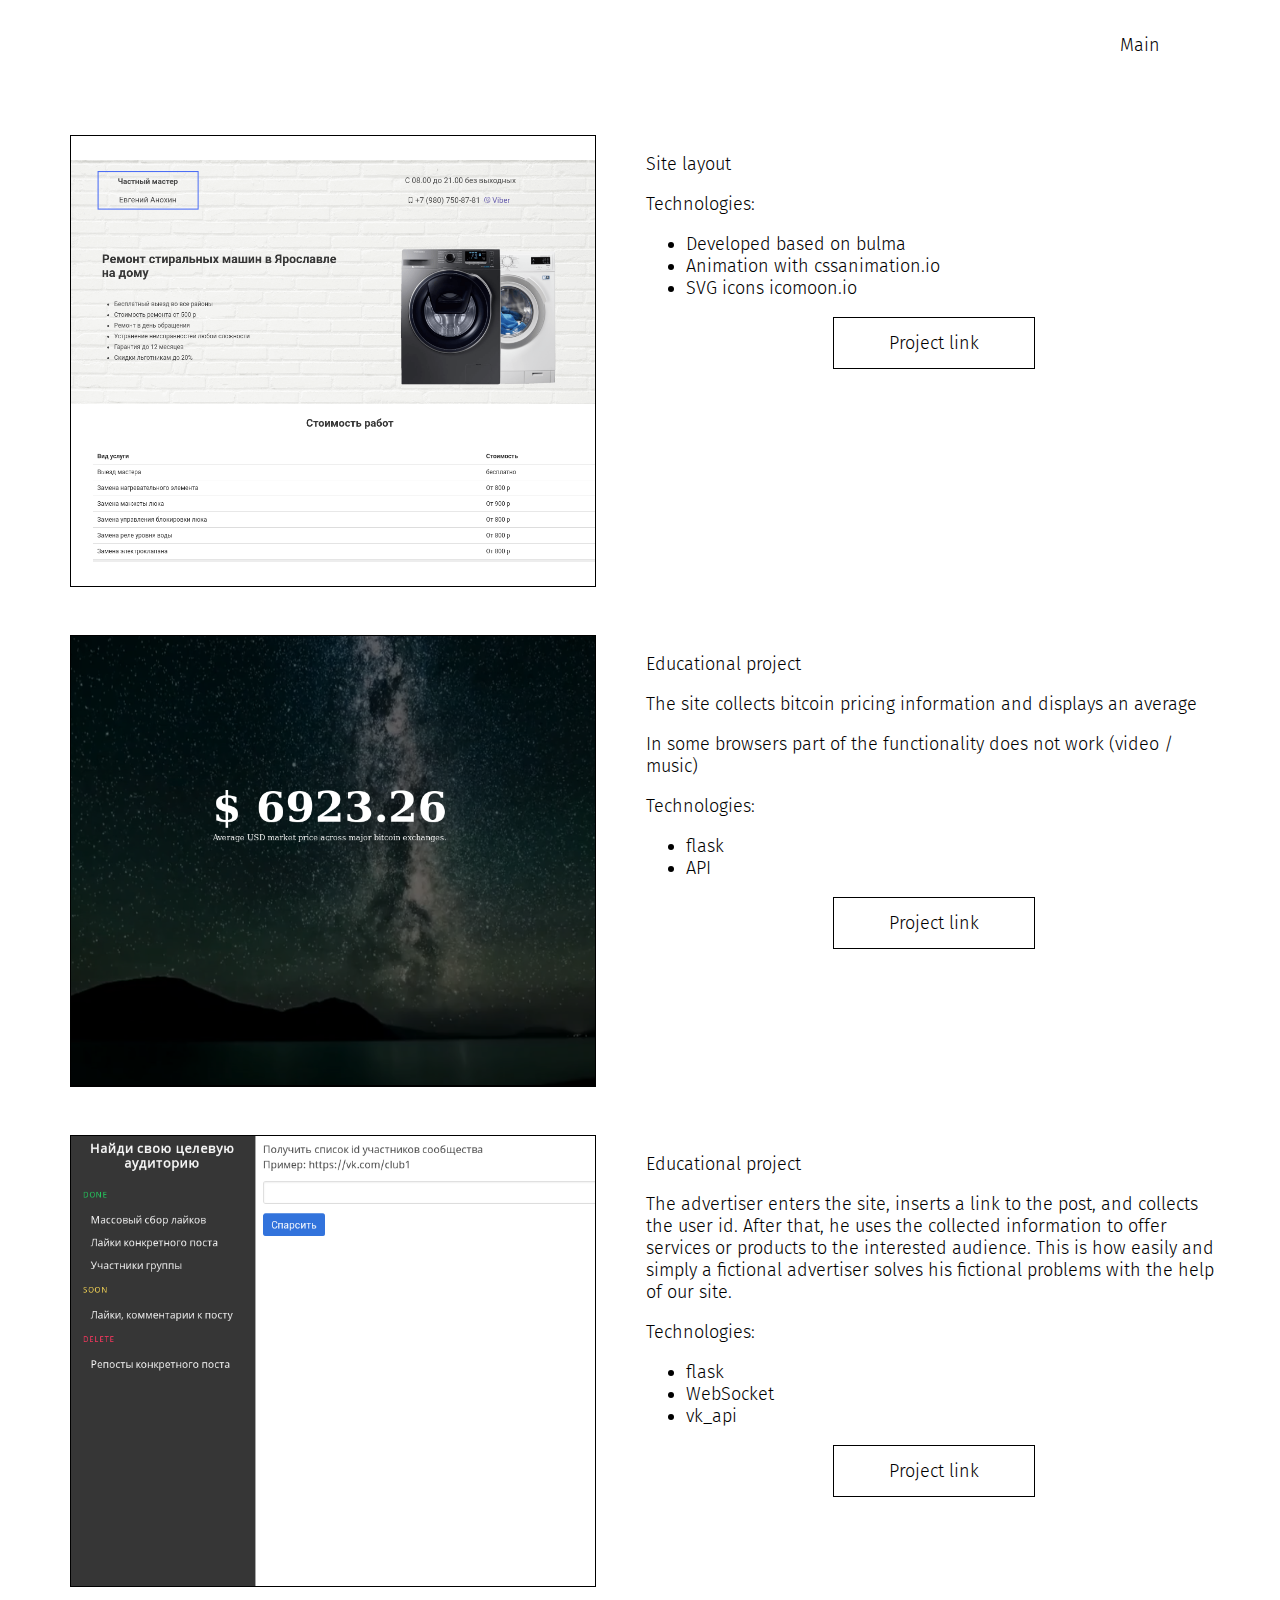
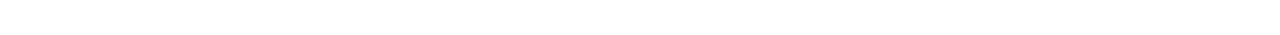
==== work.html @ 335fdf1c "---update" ====
<!DOCTYPE html>
<html lang="en">
<head>
    <meta charset="UTF-8">
    <title>Portfolio</title>
    <link rel="shortcut icon" href="favicon.ico"/>
    <link href="https://fonts.googleapis.com/css?family=Fira+Sans:300,400"
          rel="stylesheet">
    <link rel="stylesheet" href="css/font-awesome.min.css">
    <link rel="stylesheet" href="css/normalize.css">
    <link rel="stylesheet" href="css/main.css">
</head>
<body>
<nav class="nav-work">
    <a class="button-work" href="index.html">Main</a>
</nav>
<div class="container imageSize">
    <div class="portfolio work1"></div>
    <div class="portfolio-info">
        <p> Site layout </p>
        <p> Technologies: </p>
        <ul>
            <li> Developed based on bulma</li>
            <li> Animation with cssanimation.io</li>
            <li> SVG icons icomoon.io</li>
        </ul>
        <a class="button" href="https://stiralmaster76.ru/"
           target="_blank" rel="nofollow">Project link</a>
    </div>
</div>

<div class="container imageSize">
    <div class="portfolio work2"></div>
    <div class="portfolio-info">
        <p> Educational project </p>
        <p> The site collects bitcoin pricing information and displays an
            average </p>
        <p> In some browsers part of the functionality does not work (video /
            music) </p>
        <p> Technologies: </p>
        <ul>
            <li> flask</li>
            <li> API</li>
        </ul>
        <a class="button" href="http://coincost.cf/"
           target="_blank" rel="nofollow">Project link</a>
    </div>
</div>

<div class="container imageSize">
    <div class="portfolio work3"></div>
    <div class="portfolio-info">
        <p> Educational project </p>
        <p>The advertiser enters the site, inserts a link to the post, and
            collects the user id. After that, he uses the collected information
            to offer services or products to the interested audience. This is
            how easily and simply a fictional advertiser solves his fictional
            problems with the help of our site.</p>
        <p> Technologies: </p>
        <ul>
            <li> flask</li>
            <li> WebSocket</li>
            <li> vk_api</li>
        </ul>
        <a class="button" href="http://parsevk.ga/masslike"
           target="_blank" rel="nofollow">Project link</a>
    </div>
</div>
</body>
</html>
---- css/main.css ----
* {
  font-family: "Fira Sans", sans-serif;
  font-weight: 300;
  line-height: normal;
  font-size: 18px;
}

.button {
  width: 200px;
  height: 50px;
  border: black 1px solid;
  margin: 10px auto;
  display: flex;
  justify-content: center;
  align-items: center;
  text-decoration: none;
  color: black;
  background-color: white;
}

.social {
  display: flex;
  flex-flow: row nowrap;
  justify-content: center;
  margin-top: 100px;
}
.social a {
  margin: 50px 10px 10px 10px;
}

.social a i {
  height: 40px;
  width: 40px;
  border: 1px solid #111;
  line-height: 40px;
  color: #111;
  font-size: 20px;
  text-align: center;
}

.container {
  margin: 50px 70px 50px 70px;
  display: grid;
  grid-template-columns: 1fr 1fr;
  width: 90%;
  height: 650px;
}

.sample1 {
  margin-right: 50px;
  border: black 1px solid;
  height: 100%;
  background: url("../images/pug.png") no-repeat 40% 35%;
}

.sample2 {
  display: flex;
  flex-flow: column wrap;
}
.sample2 ul {
  margin-bottom: 50px;
}
.sample2 li {
  margin: 5px;
}

.imageSize {
  height: 450px;
}

.portfolio {
  margin-right: 50px;
  height: 100%;
  background-size: contain;
}

.work1 {
  border: black 1px solid;
  background: url("../images/work1.png") no-repeat 50%;
  background-size: contain;
}

.work2 {
  border: black 1px solid;
  background: url("../images/work2.png") no-repeat 50%;
  background-size: cover;
}

.work3 {
  border: black 1px solid;
  background: url("../images/work3.png") no-repeat;
  background-size: cover;
}

.nav-work {
  display: flex;
  flex-flow: row wrap;
  align-content: center;
  justify-content: end;
  margin: 5px 100px 5px 10px;
  padding: 5px;
}

.button-work {
  height: 50px;
  width: 50px;
  display: flex;
  margin: 10px;
  justify-content: center;
  align-items: center;
  text-decoration: none;
  color: black;
  background-color: white;
}

.button-work:hover {
  color: #333333;
}

/*# sourceMappingURL=main.css.map */
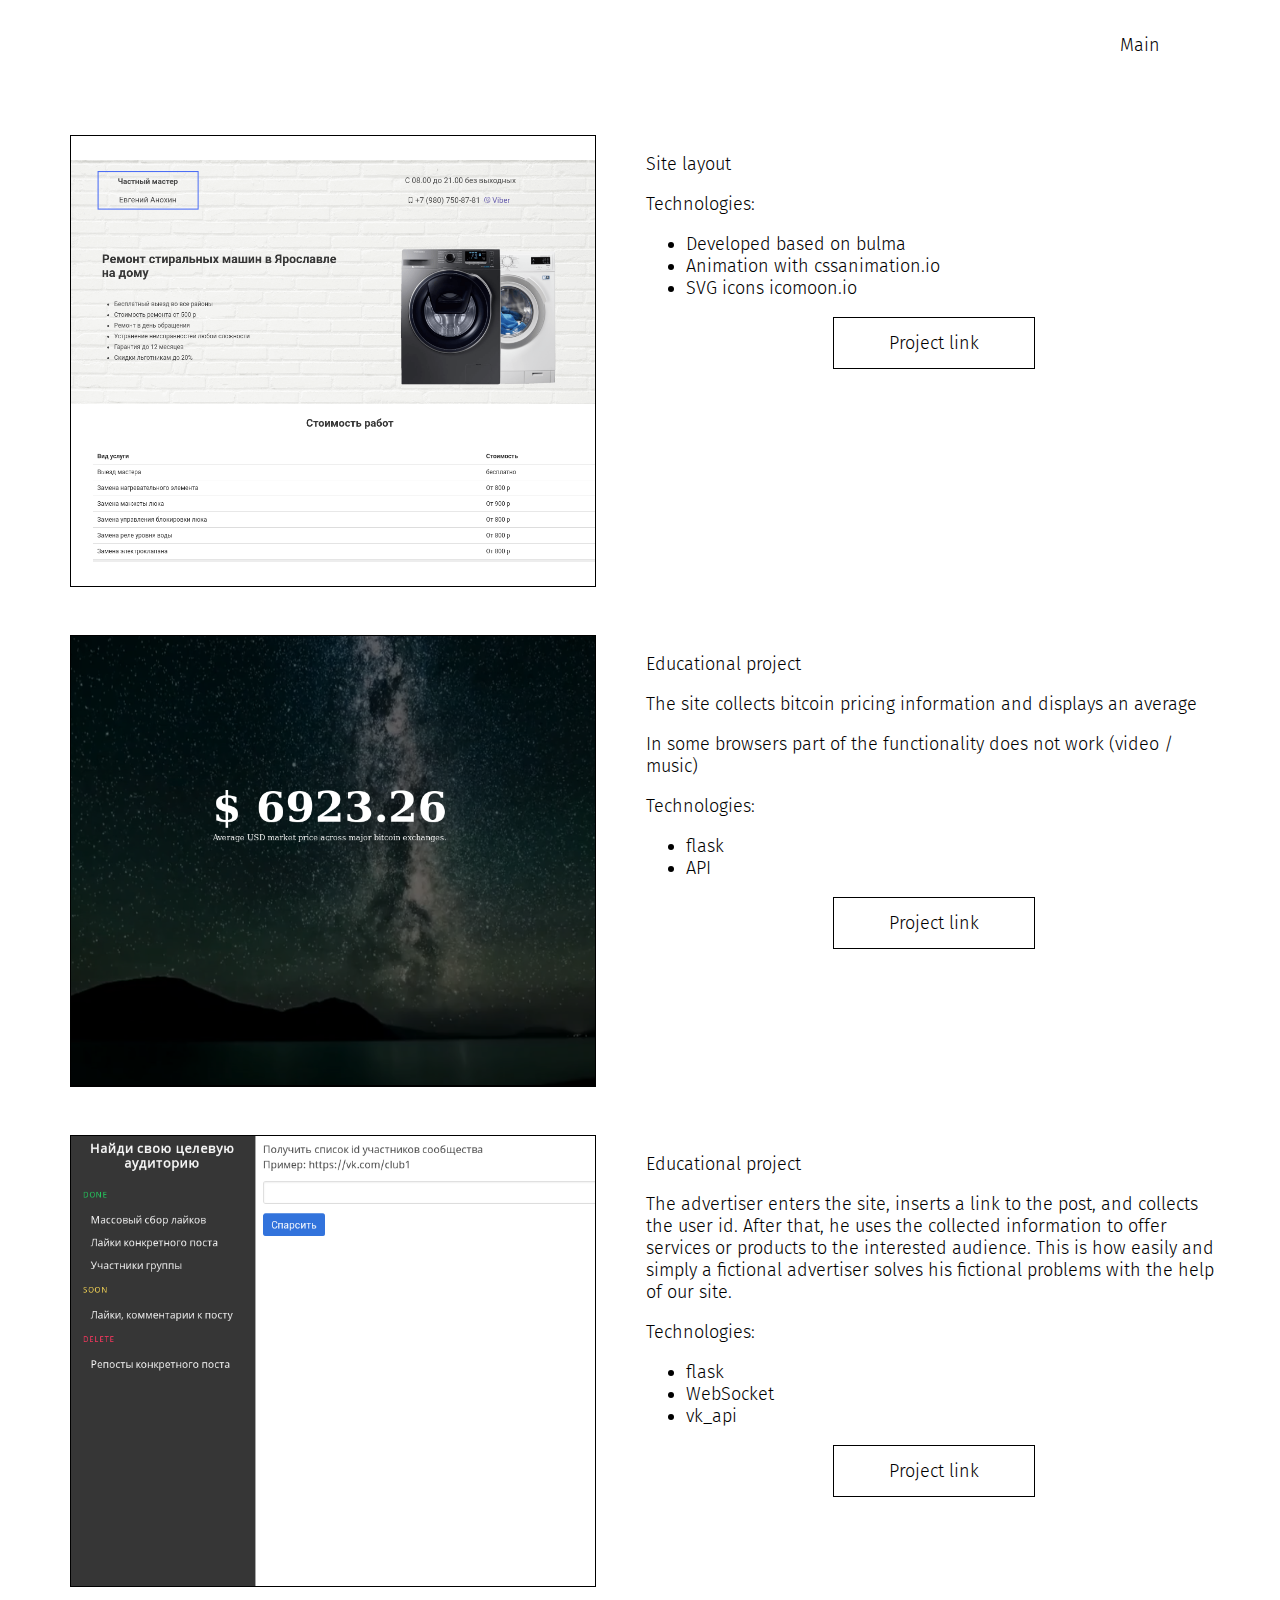
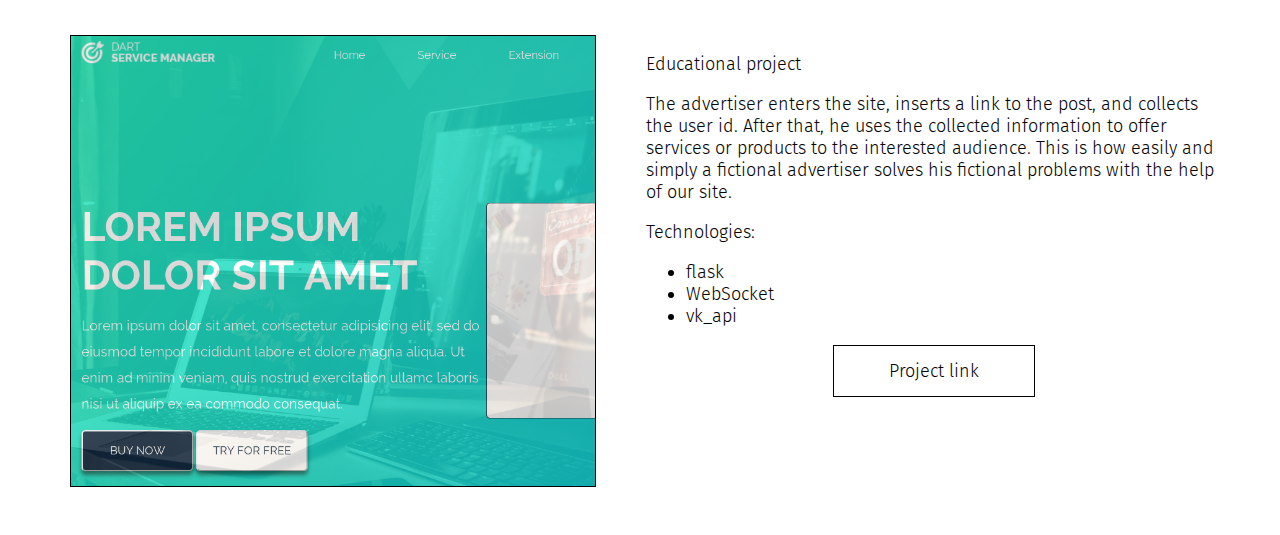
==== commit 6e283476: "add dart" ====
--- a/work.html
+++ b/work.html
@@ -14,6 +14,7 @@
 <nav class="nav-work">
     <a class="button-work" href="index.html">Main</a>
 </nav>
+
 <div class="container imageSize">
     <div class="portfolio work1"></div>
     <div class="portfolio-info">
@@ -66,5 +67,25 @@
            target="_blank" rel="nofollow">Project link</a>
     </div>
 </div>
+
+<div class="container imageSize">
+    <div class="portfolio work4"></div>
+    <div class="portfolio-info">
+        <p> Educational project </p>
+        <p>The advertiser enters the site, inserts a link to the post, and
+            collects the user id. After that, he uses the collected information
+            to offer services or products to the interested audience. This is
+            how easily and simply a fictional advertiser solves his fictional
+            problems with the help of our site.</p>
+        <p> Technologies: </p>
+        <ul>
+            <li> flask</li>
+            <li> WebSocket</li>
+            <li> vk_api</li>
+        </ul>
+        <a class="button" href="http://parsevk.ga/masslike"
+           target="_blank" rel="nofollow">Project link</a>
+    </div>
+</div>
 </body>
 </html>--- a/css/main.css
+++ b/css/main.css
@@ -92,6 +92,12 @@
   background-size: cover;
 }
 
+.work4 {
+  border: black 1px solid;
+  background: url("../images/work4.png") no-repeat;
+  background-size: cover;
+}
+
 .nav-work {
   display: flex;
   flex-flow: row wrap;
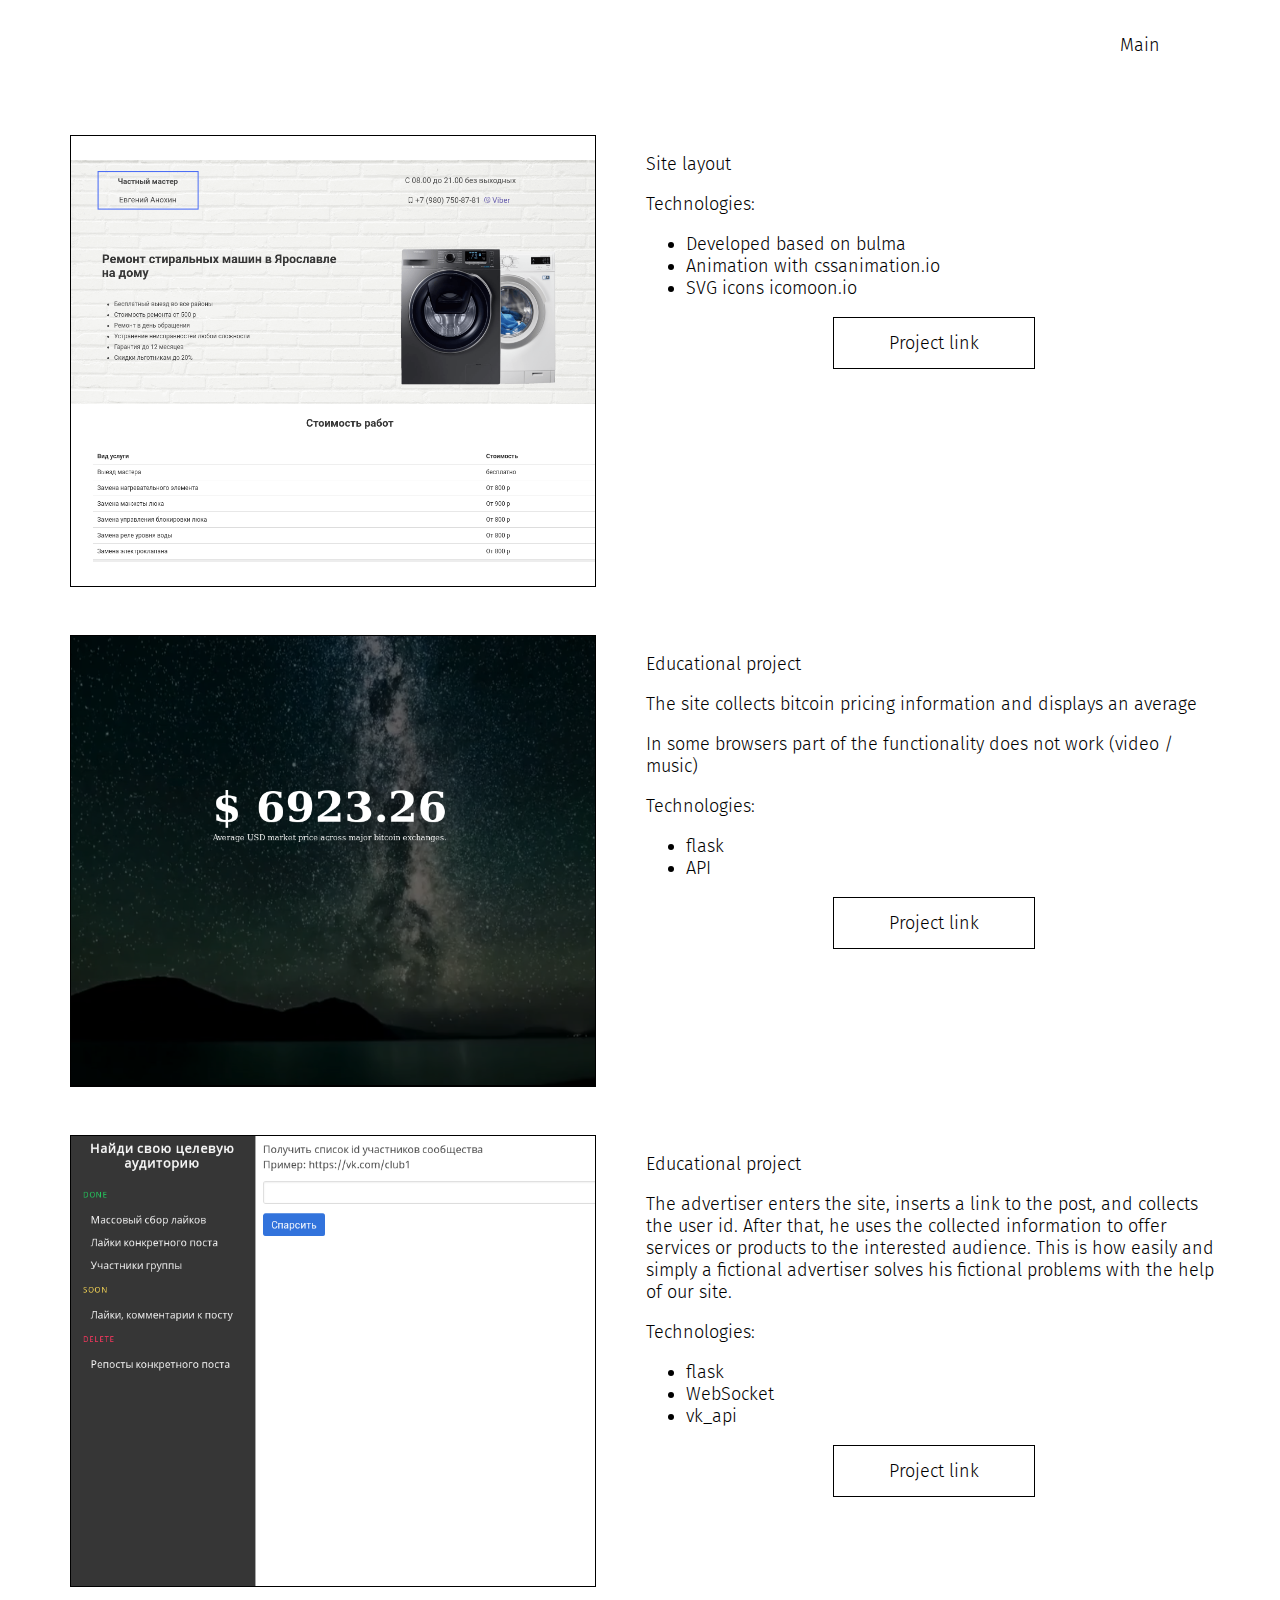
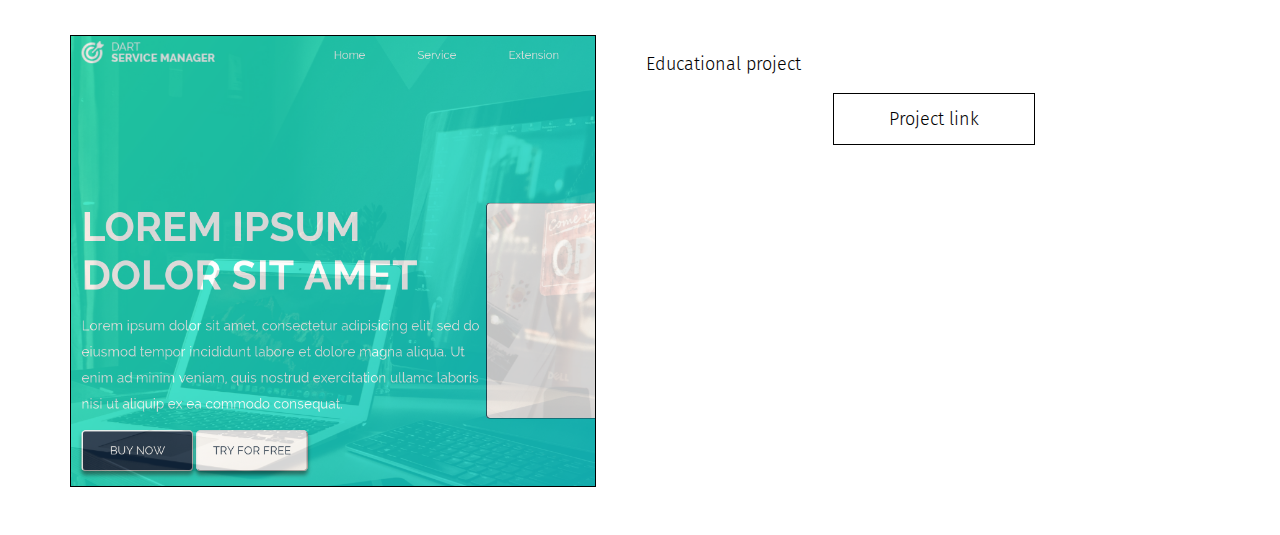
==== commit e66558fc: "update dart link" ====
--- a/work.html
+++ b/work.html
@@ -72,18 +72,7 @@
     <div class="portfolio work4"></div>
     <div class="portfolio-info">
         <p> Educational project </p>
-        <p>The advertiser enters the site, inserts a link to the post, and
-            collects the user id. After that, he uses the collected information
-            to offer services or products to the interested audience. This is
-            how easily and simply a fictional advertiser solves his fictional
-            problems with the help of our site.</p>
-        <p> Technologies: </p>
-        <ul>
-            <li> flask</li>
-            <li> WebSocket</li>
-            <li> vk_api</li>
-        </ul>
-        <a class="button" href="http://parsevk.ga/masslike"
+        <a class="button" href="https://0notnull.github.io/dart/index.html"
            target="_blank" rel="nofollow">Project link</a>
     </div>
 </div>
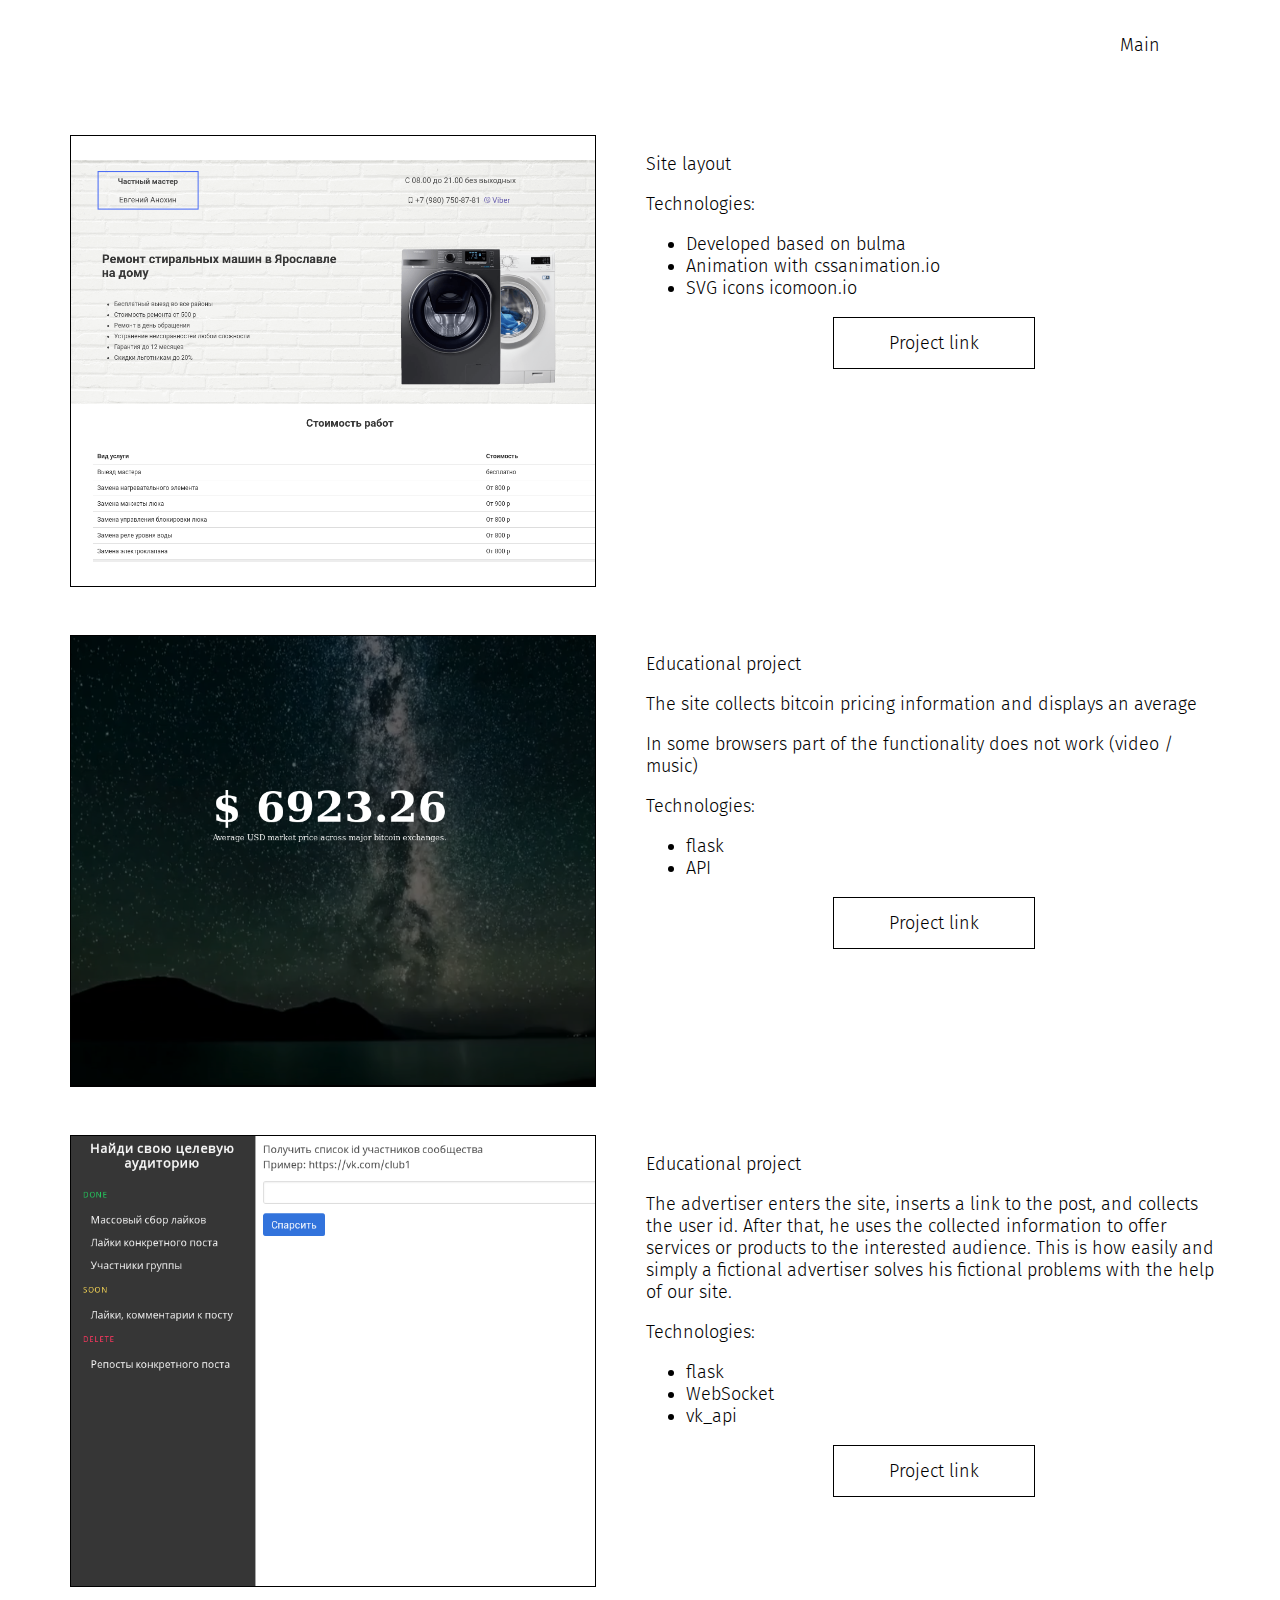
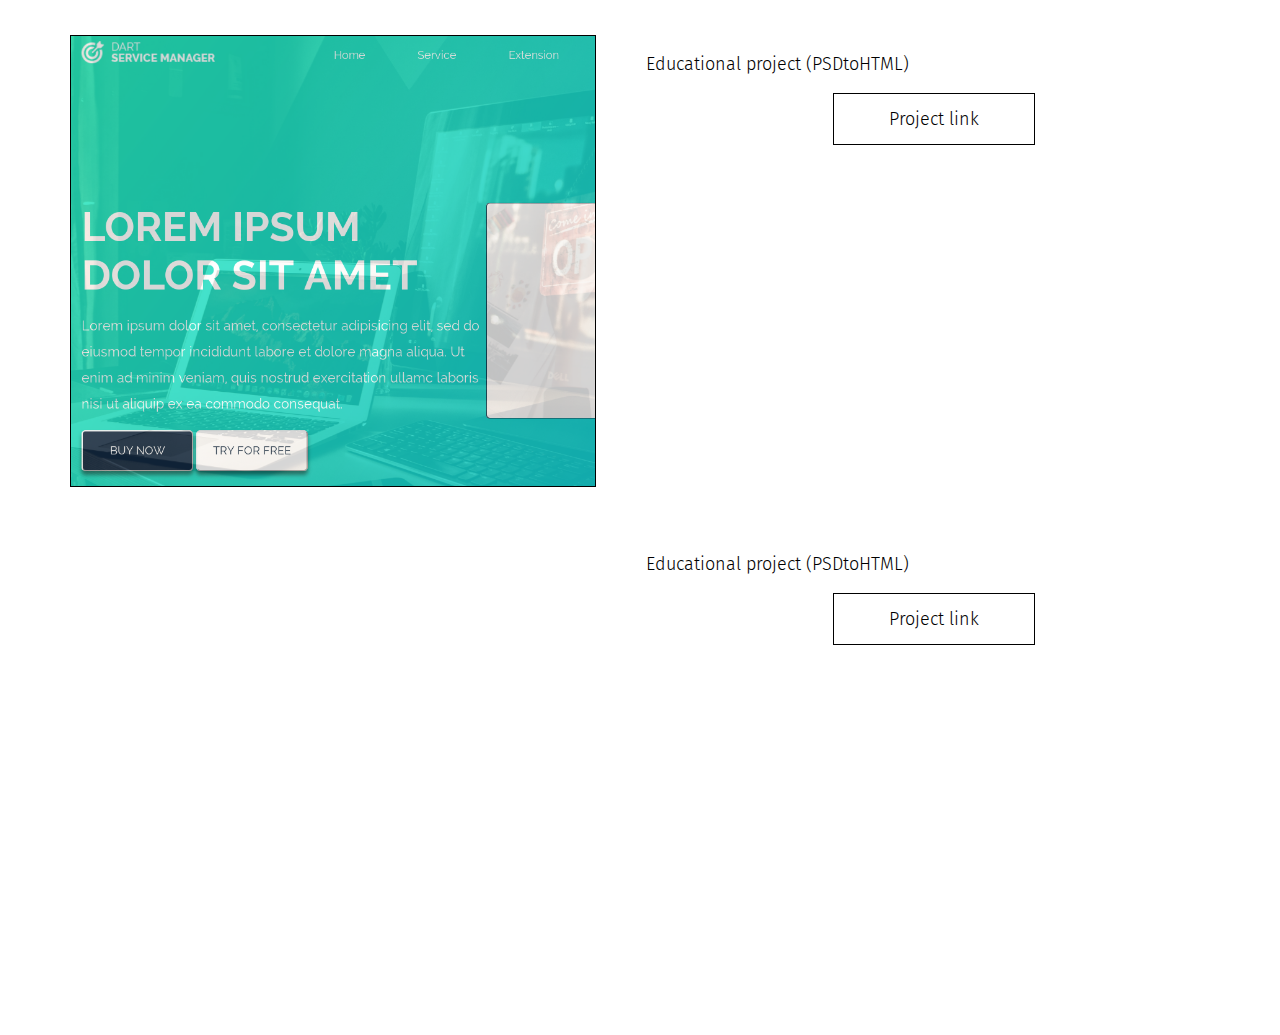
==== commit ca5aa2b7: "add project" ====
--- a/work.html
+++ b/work.html
@@ -71,8 +71,17 @@
 <div class="container imageSize">
     <div class="portfolio work4"></div>
     <div class="portfolio-info">
-        <p> Educational project </p>
+        <p> Educational project (PSDtoHTML) </p>
         <a class="button" href="https://0notnull.github.io/dart/index.html"
+           target="_blank" rel="nofollow">Project link</a>
+    </div>
+</div>
+
+<div class="container imageSize">
+    <div class="portfolio work5"></div>
+    <div class="portfolio-info">
+        <p> Educational project (PSDtoHTML) </p>
+        <a class="button" href="https://0notnull.github.io/lemon/index.html"
            target="_blank" rel="nofollow">Project link</a>
     </div>
 </div>
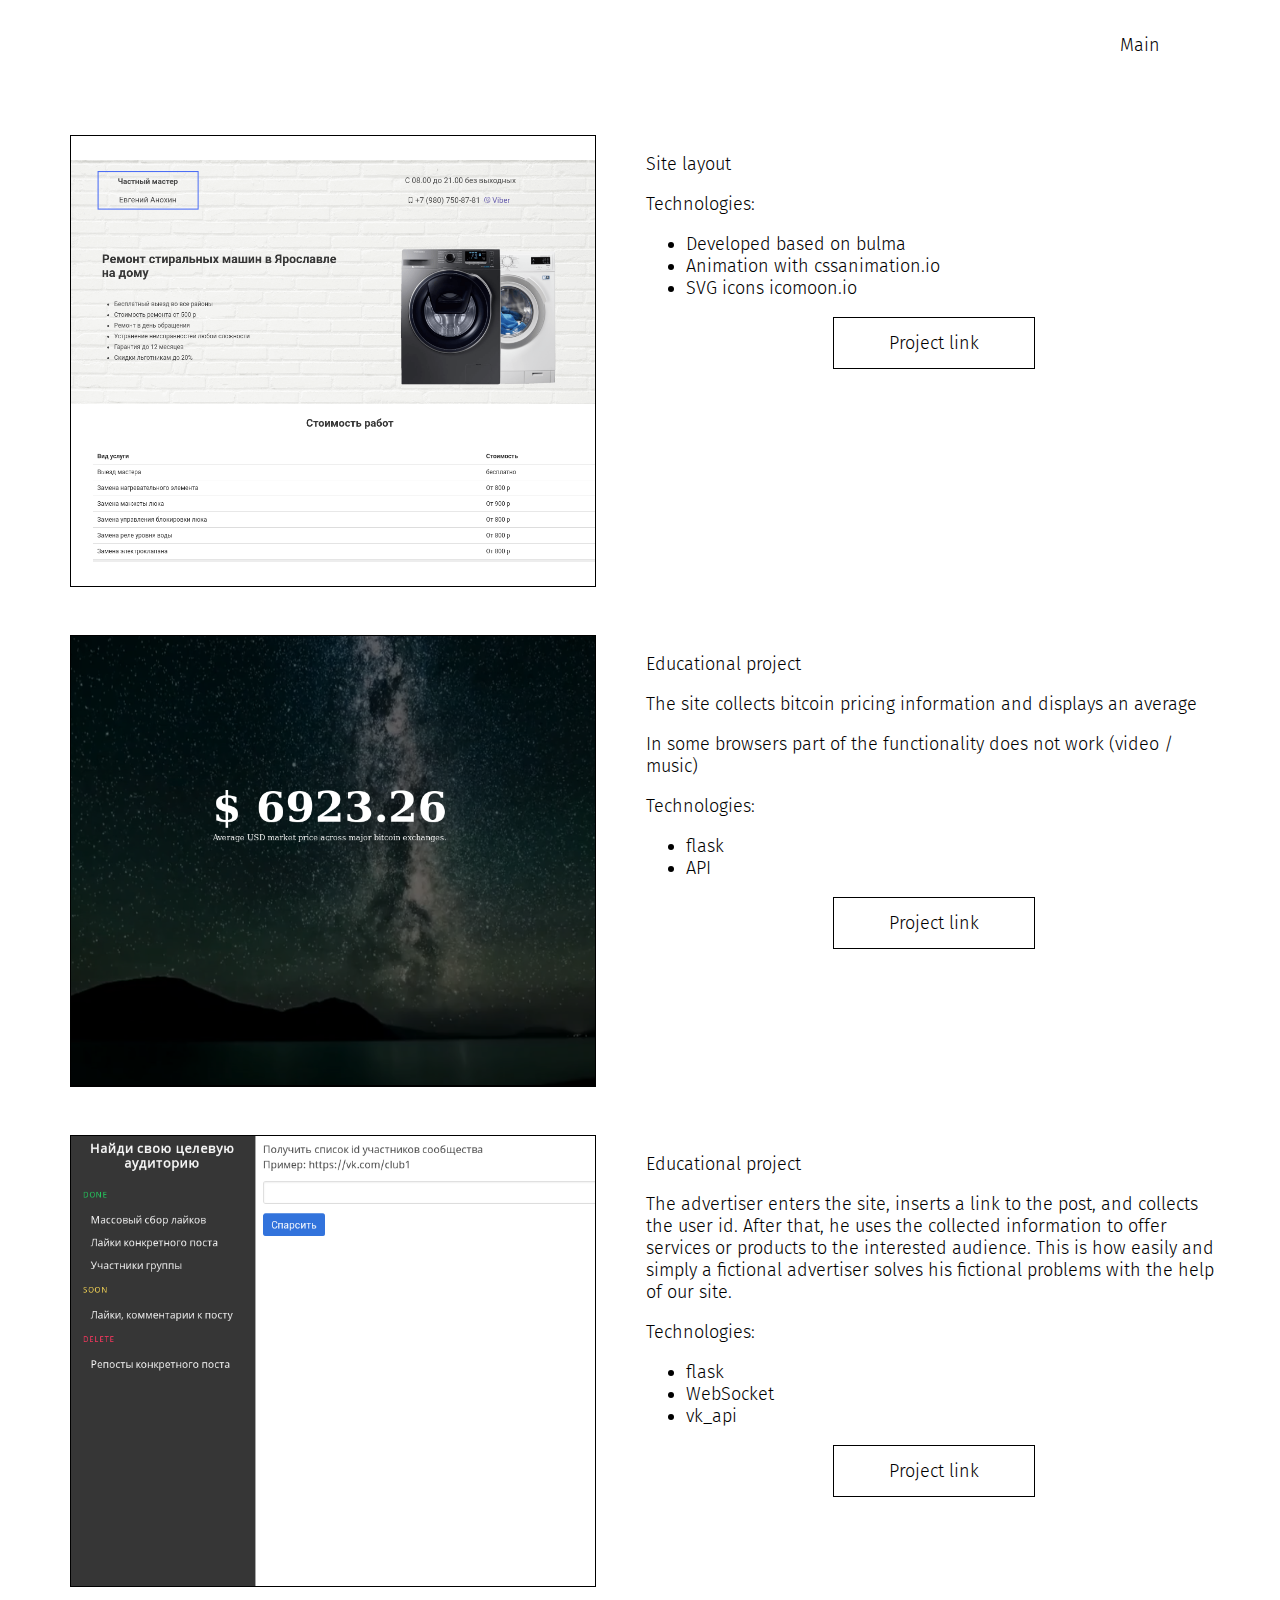
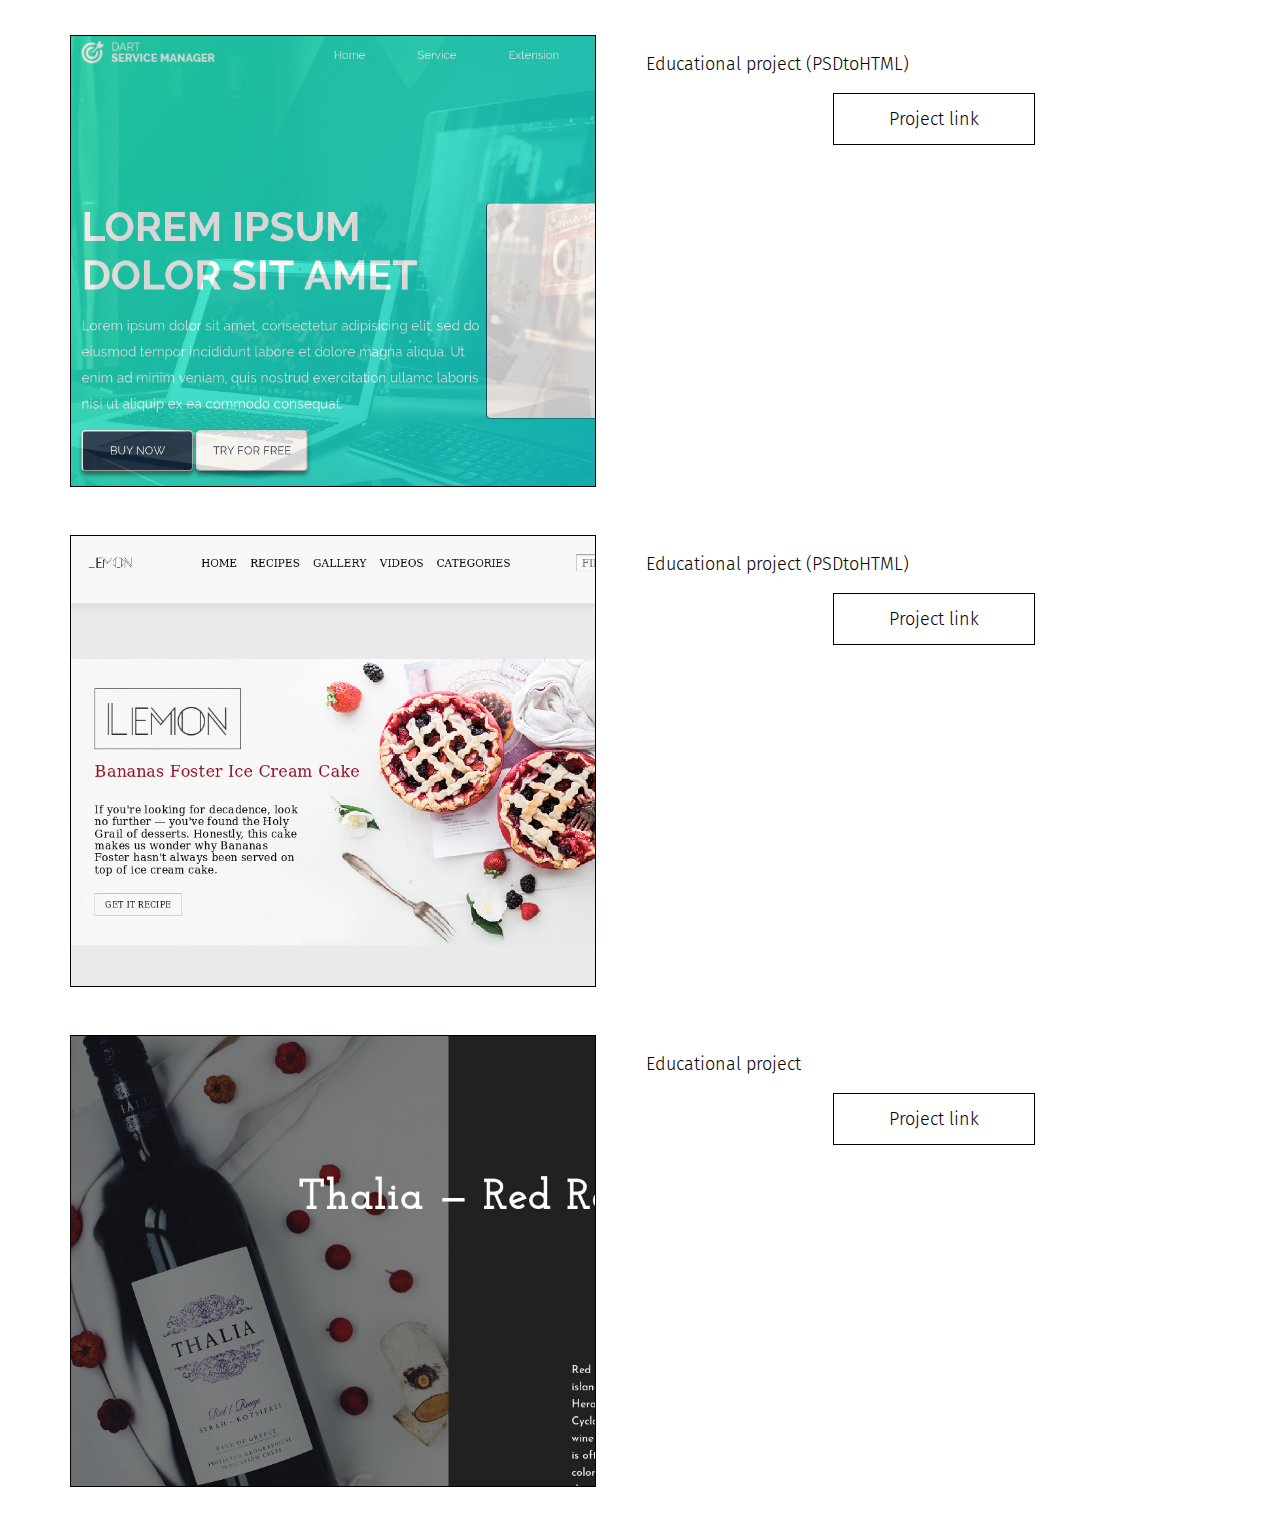
==== commit 0a6b12ff: "add project" ====
--- a/work.html
+++ b/work.html
@@ -85,5 +85,15 @@
            target="_blank" rel="nofollow">Project link</a>
     </div>
 </div>
+
+<div class="container imageSize">
+    <div class="portfolio work6"></div>
+    <div class="portfolio-info">
+        <p> Educational project </p>
+        <a class="button" href="https://0notnull.github.io/scrollland/index.html"
+           target="_blank" rel="nofollow">Project link</a>
+    </div>
+</div>
+
 </body>
 </html>--- a/css/main.css
+++ b/css/main.css
@@ -98,6 +98,18 @@
   background-size: cover;
 }
 
+.work5 {
+  border: black 1px solid;
+  background: url("../images/work5.jpg") no-repeat;
+  background-size: cover;
+}
+
+.work6 {
+  border: black 1px solid;
+  background: url("../images/work6.jpg") no-repeat;
+  background-size: cover;
+}
+
 .nav-work {
   display: flex;
   flex-flow: row wrap;
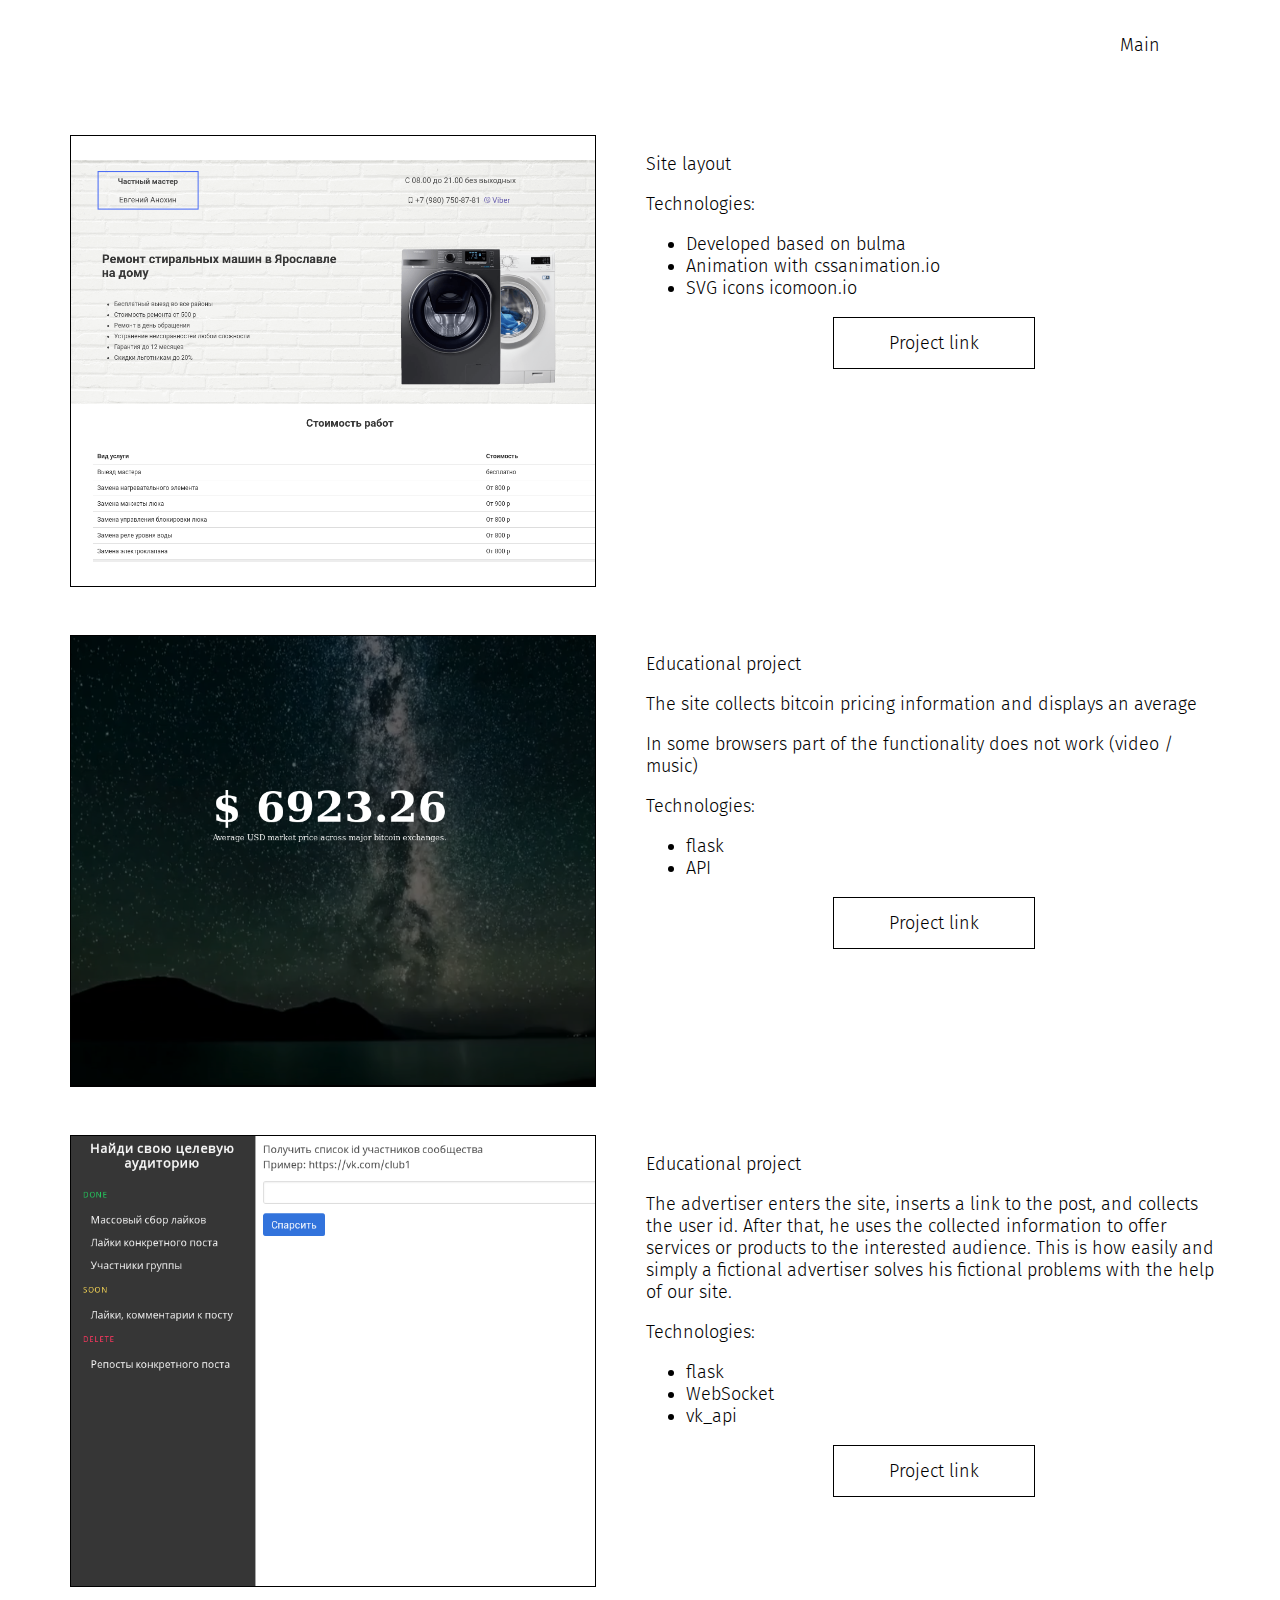
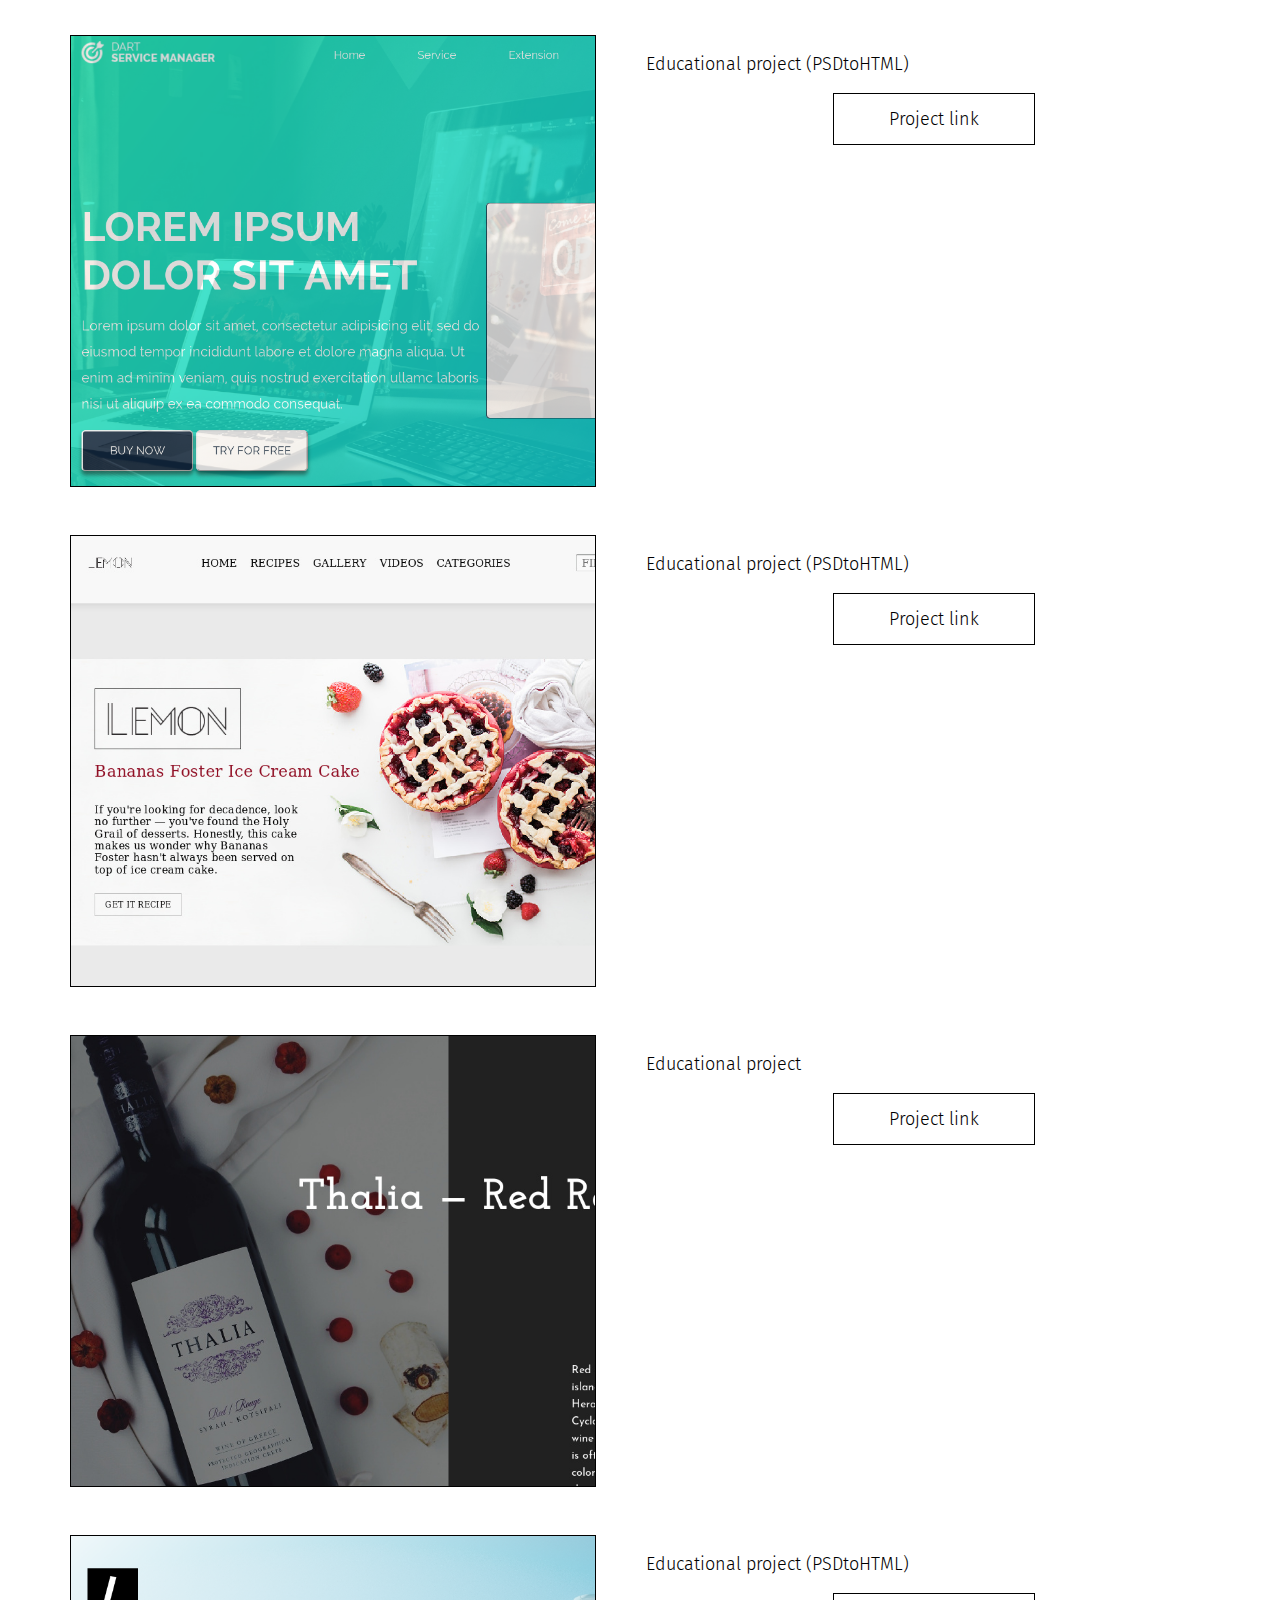
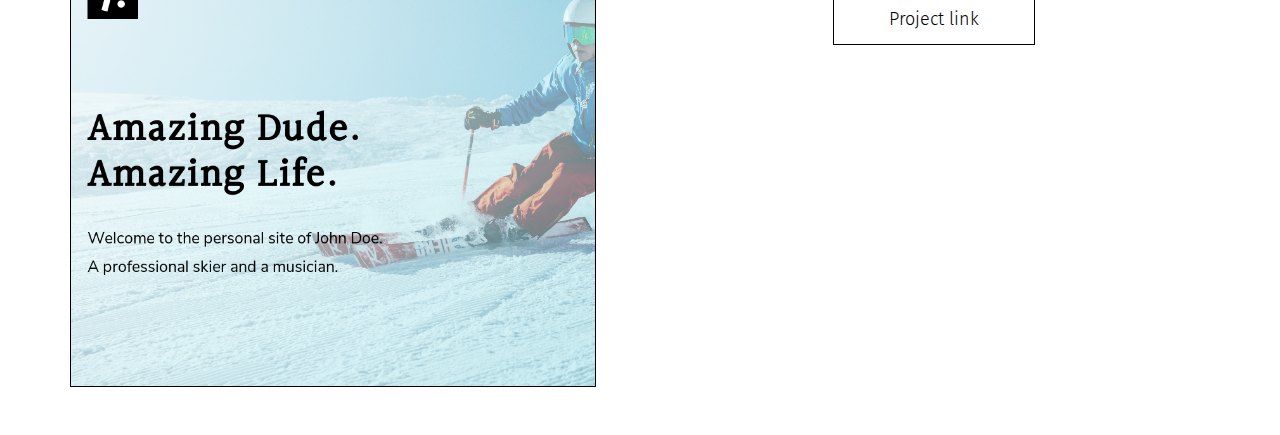
==== commit 440db636: "add project" ====
--- a/work.html
+++ b/work.html
@@ -95,5 +95,13 @@
     </div>
 </div>
 
+<div class="container imageSize">
+    <div class="portfolio work7"></div>
+    <div class="portfolio-info">
+        <p> Educational project (PSDtoHTML) </p>
+        <a class="button" href="https://0notnull.github.io/personal/index.html"
+           target="_blank" rel="nofollow">Project link</a>
+    </div>
+</div>
 </body>
 </html>--- a/css/main.css
+++ b/css/main.css
@@ -110,6 +110,12 @@
   background-size: cover;
 }
 
+.work7 {
+  border: black 1px solid;
+  background: url("../images/work7.png") no-repeat;
+  background-size: cover;
+}
+
 .nav-work {
   display: flex;
   flex-flow: row wrap;
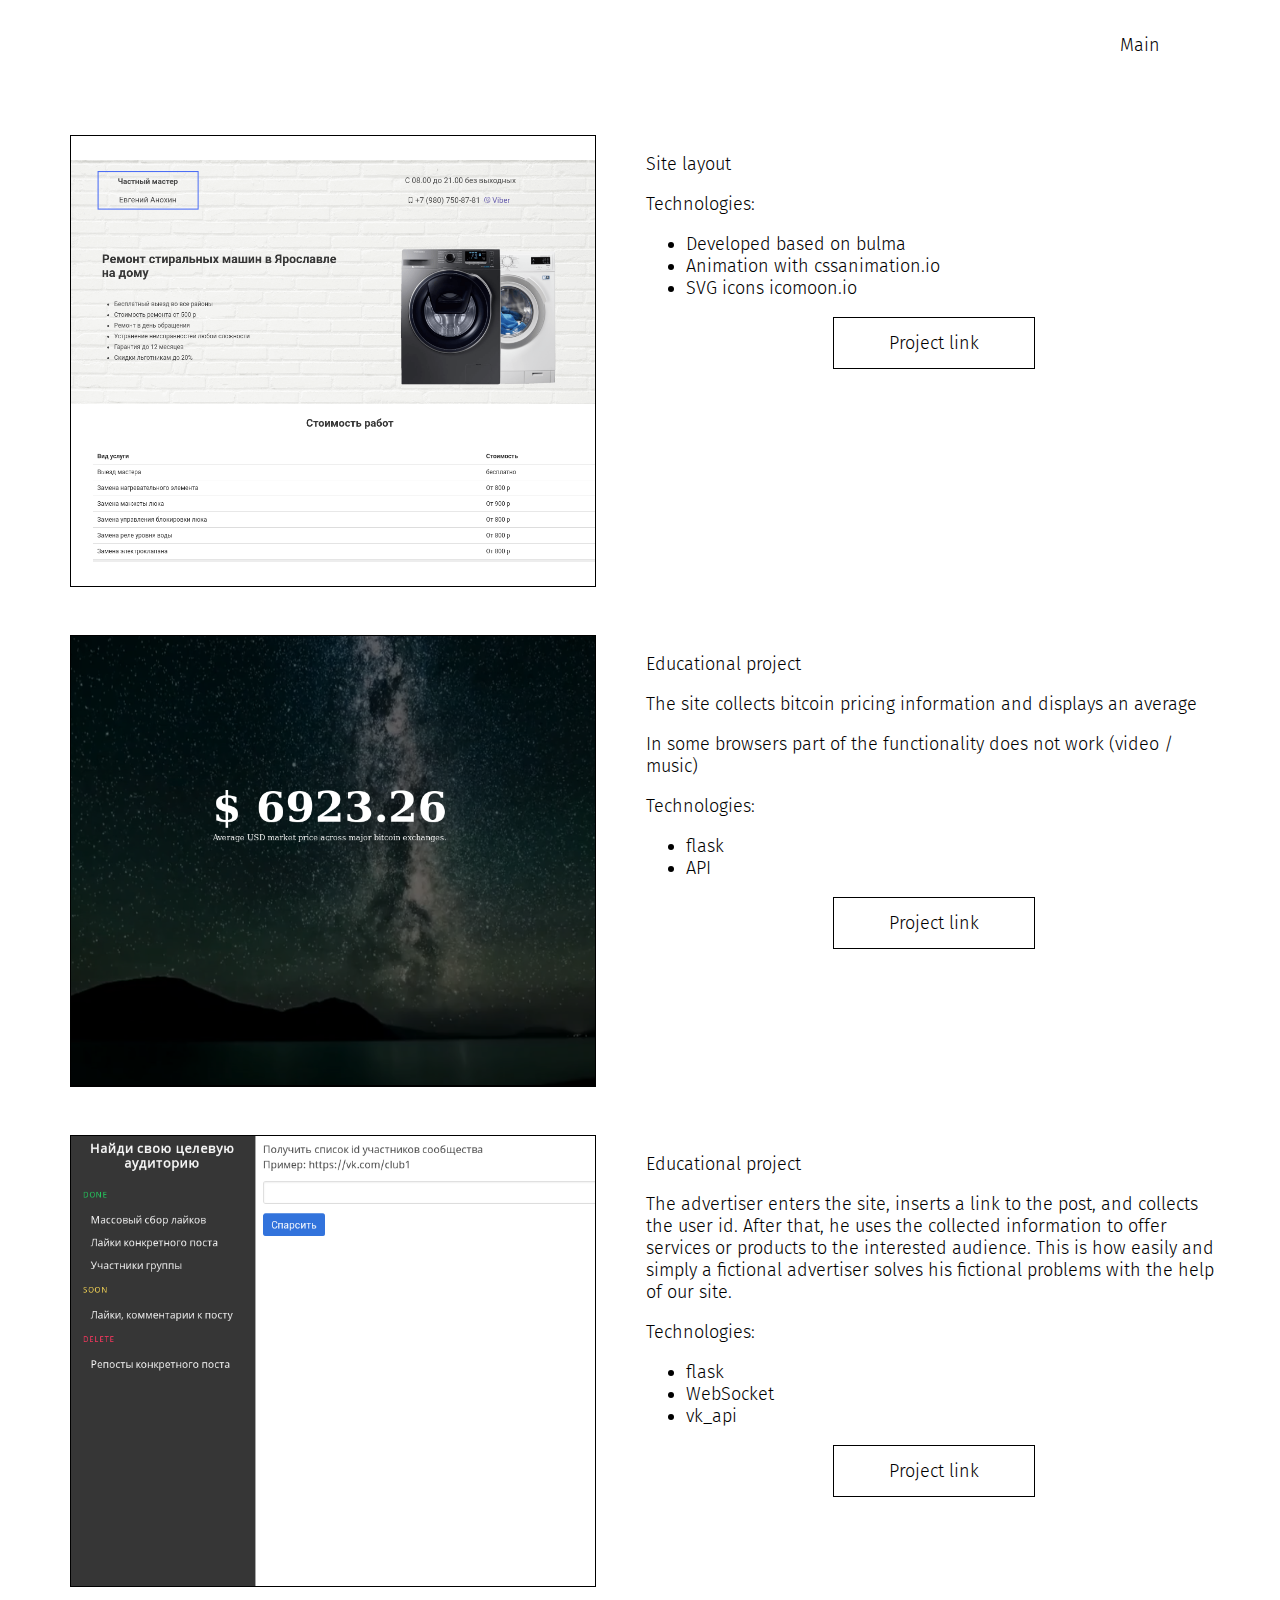
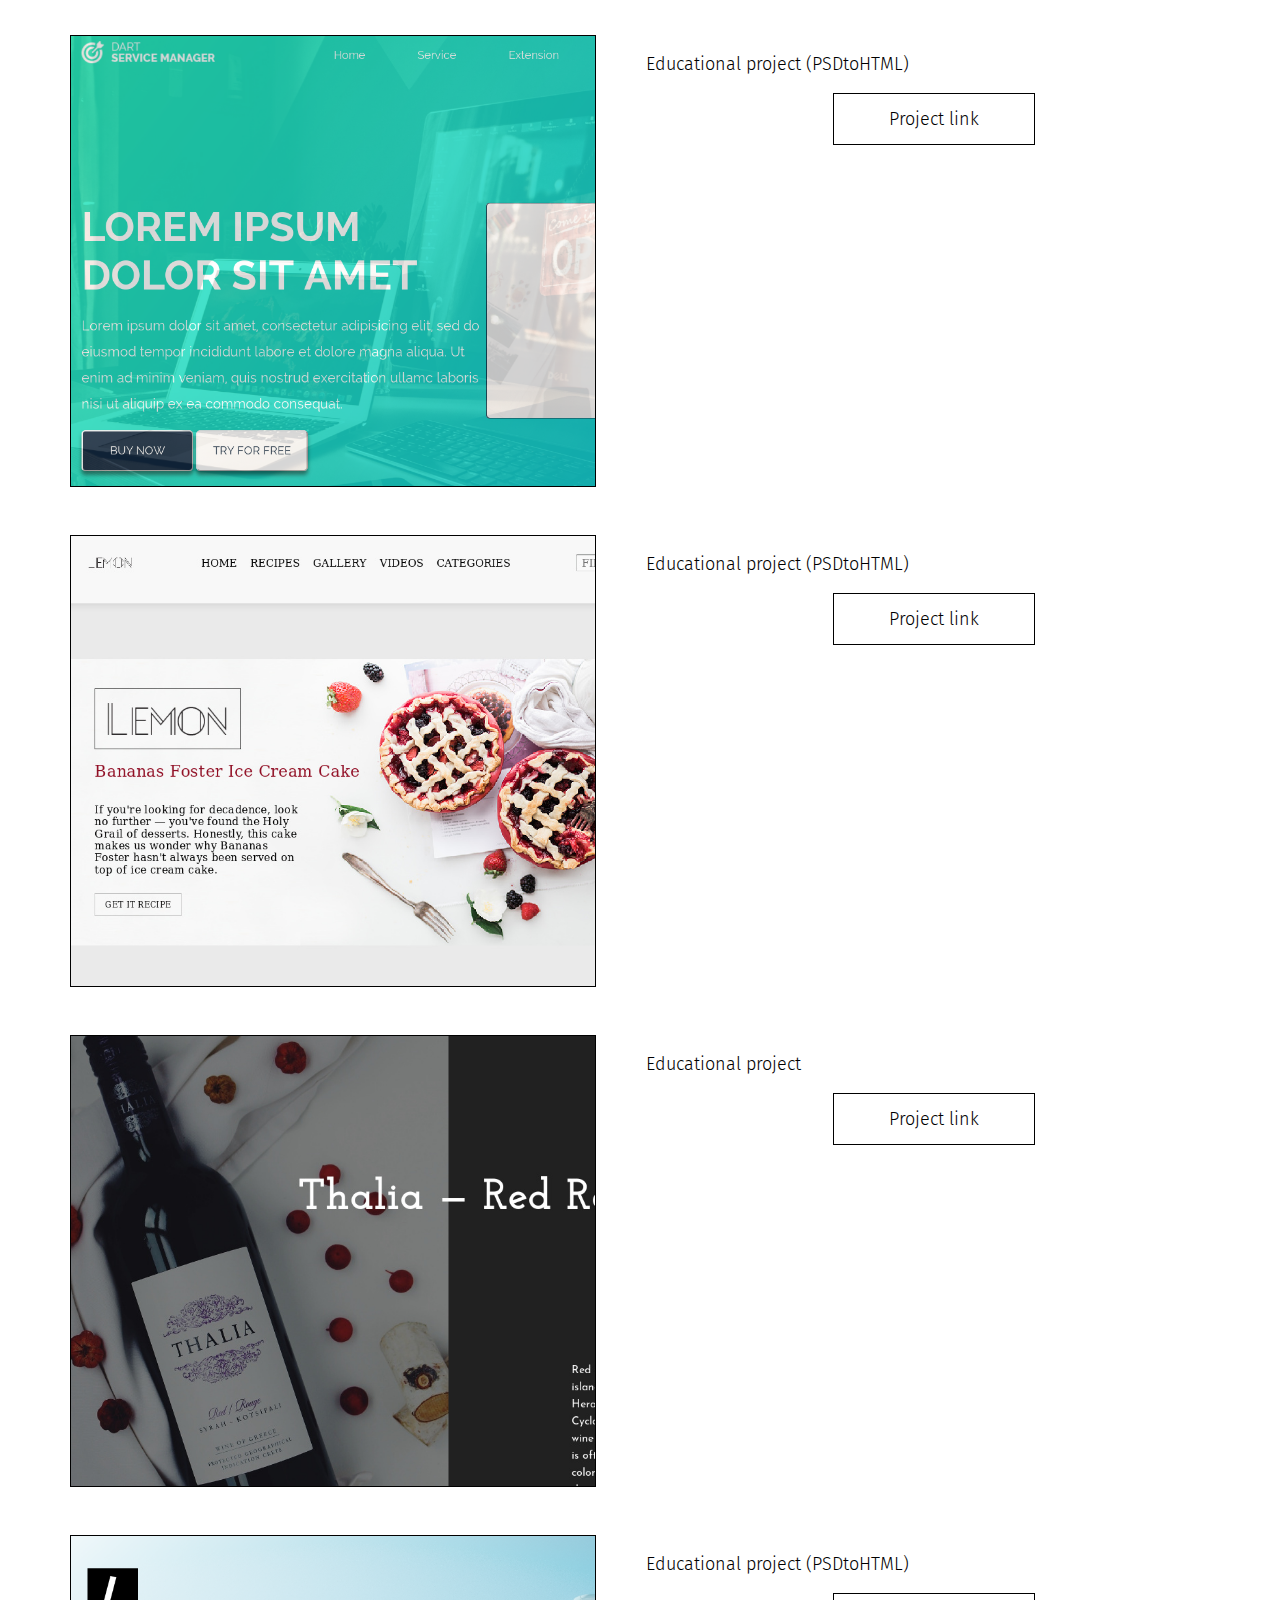
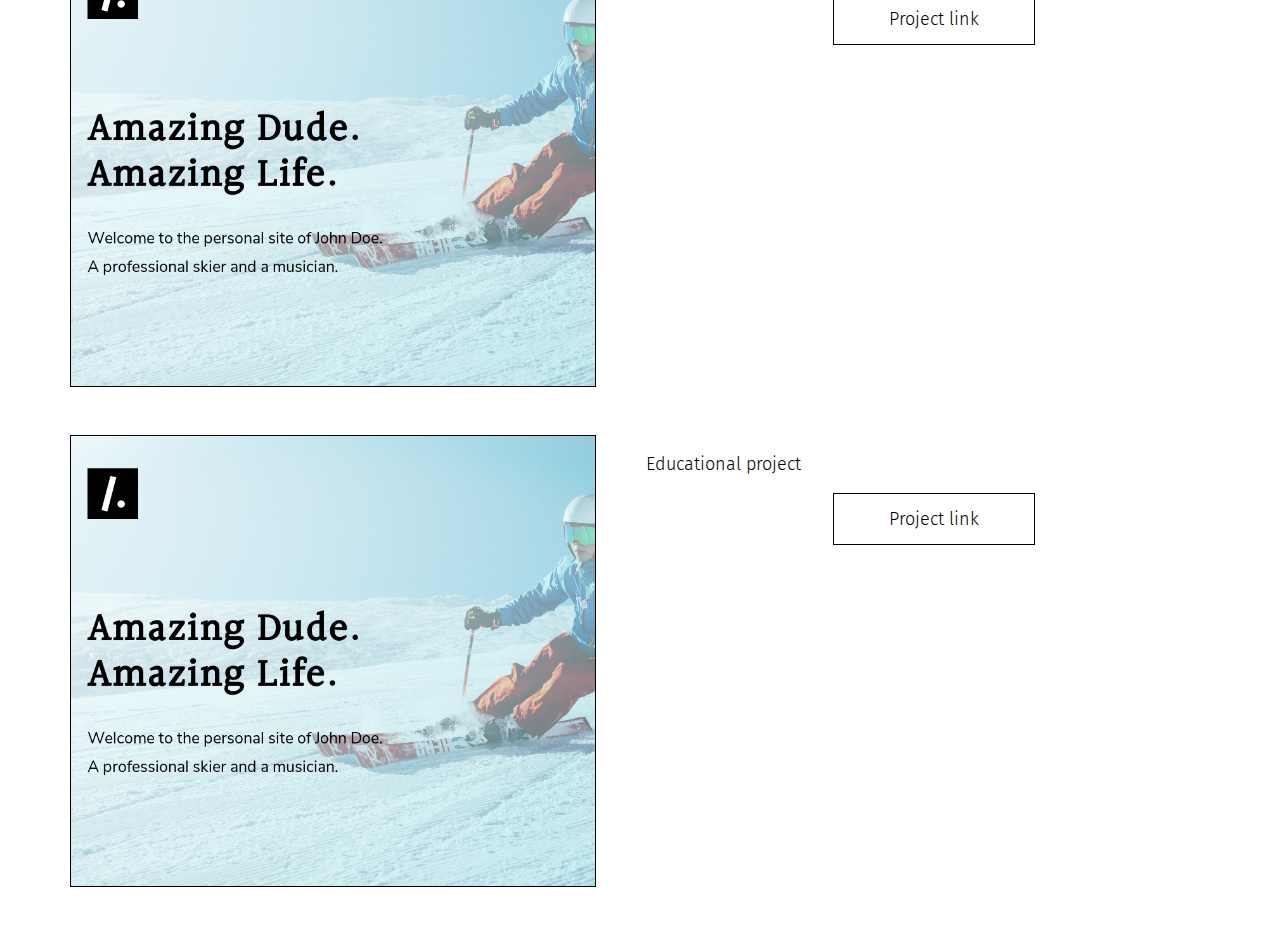
==== commit 76e4654e: "add" ====
--- a/work.html
+++ b/work.html
@@ -103,5 +103,14 @@
            target="_blank" rel="nofollow">Project link</a>
     </div>
 </div>
+
+<div class="container imageSize">
+    <div class="portfolio work7"></div>
+    <div class="portfolio-info">
+        <p> Educational project  </p>
+        <a class="button" href="https://0notnull.github.io/eBlanko-travel-agency/index.html"
+           target="_blank" rel="nofollow">Project link</a>
+    </div>
+</div>
 </body>
 </html>